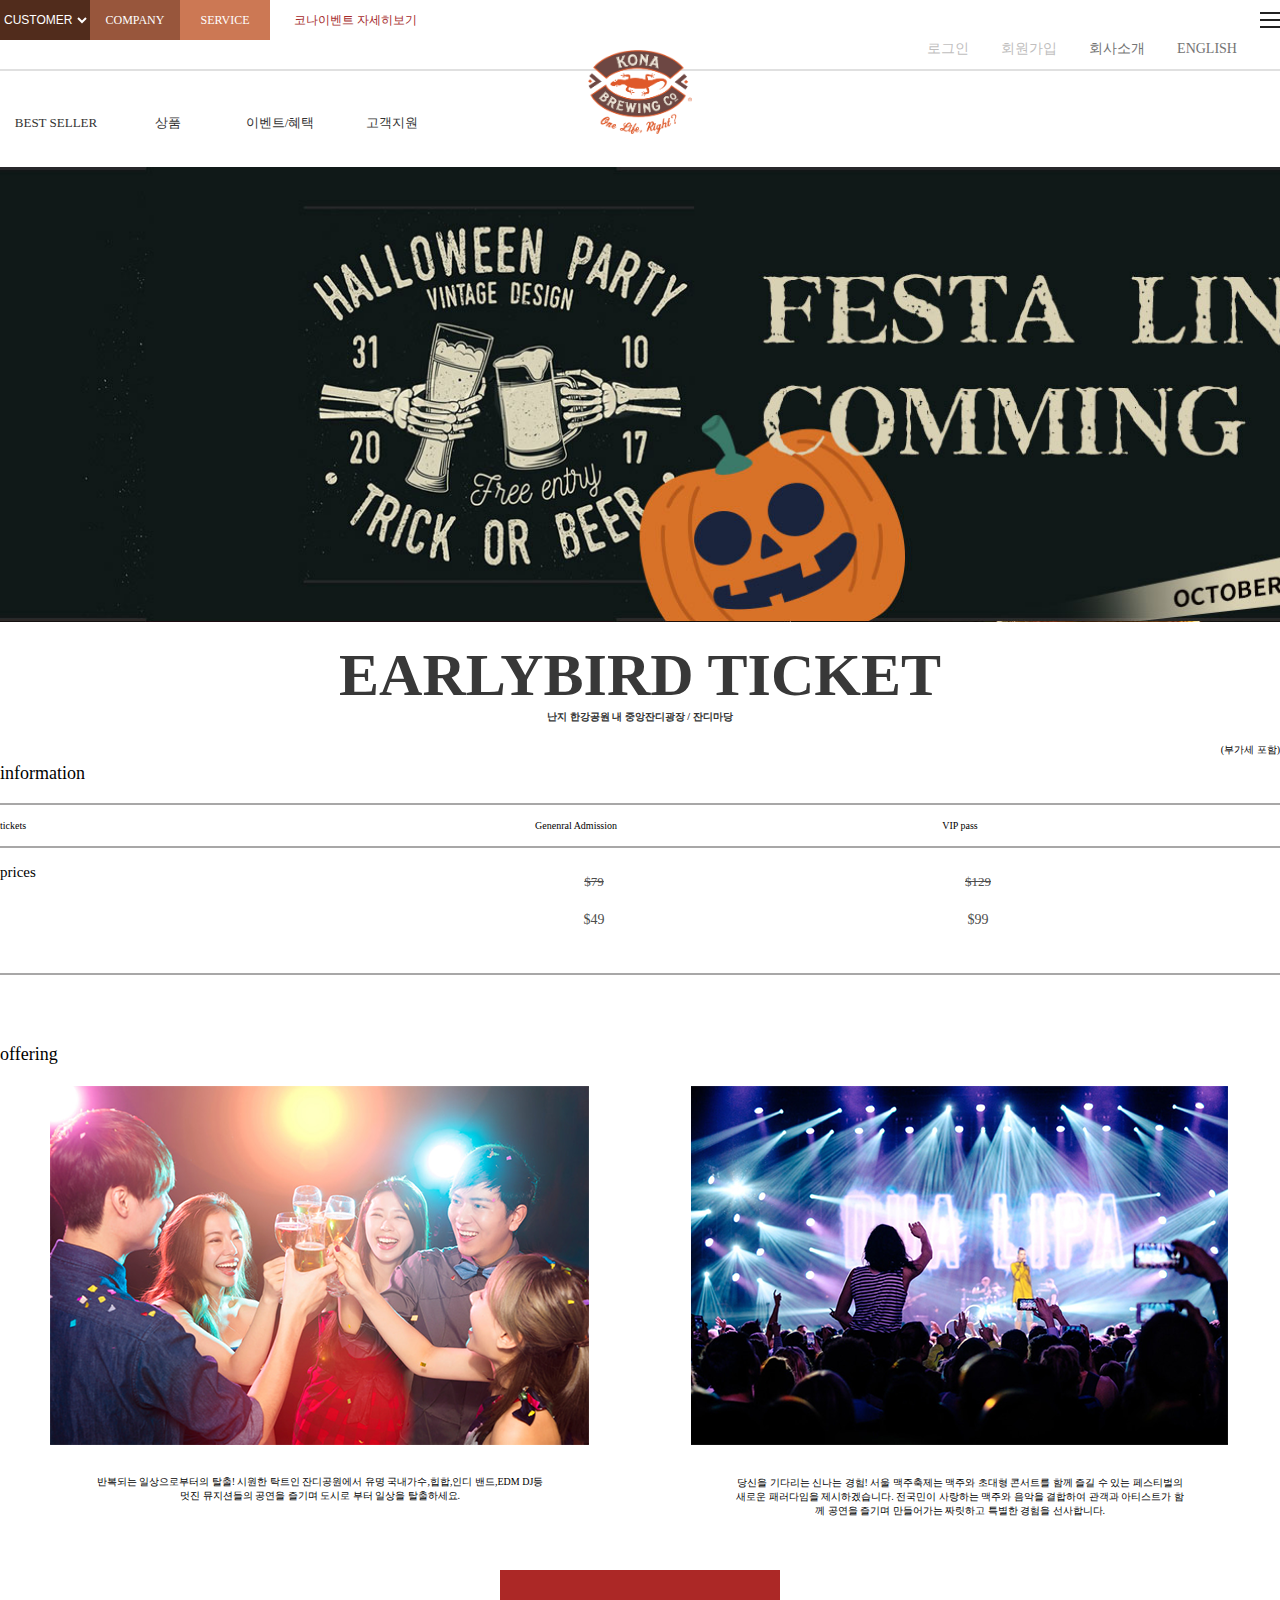
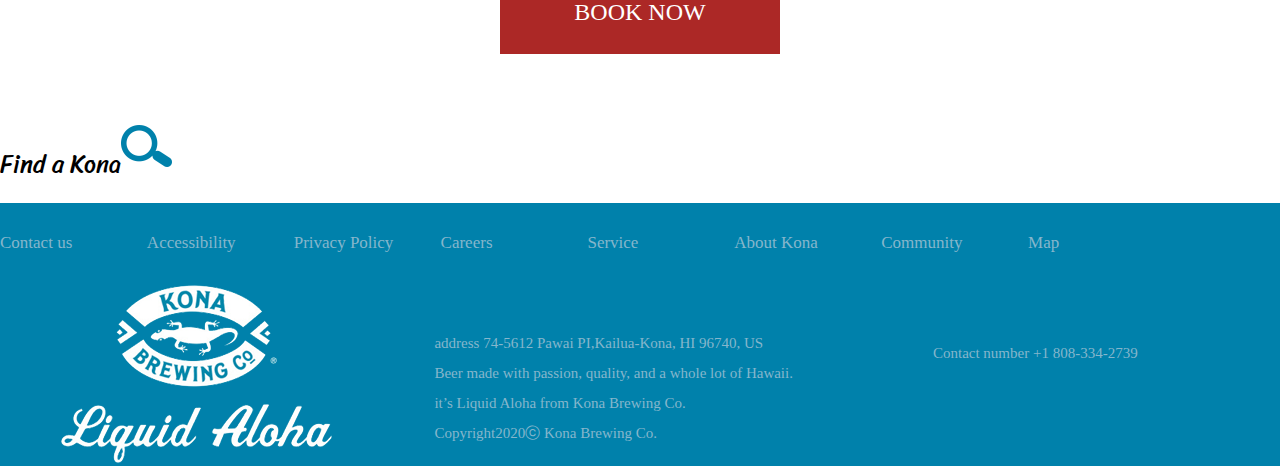
==== sub.html @ ff7c68e8 "1212" ====
<!DOCTYPE html>
<html lang="en">

<head>
    <meta charset="UTF-8">
    <meta name="viewport" content="width=device-width, initial-scale=1.0">
    <title>Halloween</title>
    <link href="css/style.css" rel="stylesheet" type="text/css">
    <link href="https://fonts.googleapis.com/css2?family=Sriracha&display=swap" rel="stylesheet">
</head>

<body>

    <div id="wrap">
        <header id="header">



            <div class="top_header">
                <div class="inner">
                    <div class="m_menu"><a href="#"><img src="img/ico_menu.png"></a></div>
                    <nav class="left_gnbWrap">
                        <a href="#" class="close">close</a>
                        <ul class="left_gnb">
                            <li>
                                <a href="#">menu1</a>
                                <ul>
                                    <li><a href="#">sub1</a></li>
                                    <li><a href="#">sub2</a></li>
                                    <li><a href="#">sub3</a></li>
                                    <li><a href="#">sub4</a></li>
                                </ul>
                            </li>
                            <li>
                                <a href="#">menu2</a>
                                <ul>
                                    <li><a href="#">sub1</a></li>
                                    <li><a href="#">sub2</a></li>
                                    <li><a href="#">sub3</a></li>
                                    <li><a href="#">sub4</a></li>
                                </ul>
                            </li>
                            <li>
                                <a href="#">menu3</a>
                                <ul>
                                    <li><a href="#">sub1</a></li>
                                    <li><a href="#">sub2</a></li>
                                    <li><a href="#">sub3</a></li>
                                    <li><a href="#">sub4</a></li>
                                </ul>
                            </li>
                            <li>
                                <a href="#">menu4</a>
                                <ul>
                                    <li><a href="#">sub1</a></li>
                                    <li><a href="#">sub2</a></li>
                                    <li><a href="#">sub3</a></li>
                                    <li><a href="#">sub4</a></li>
                                </ul>
                            </li>
                        </ul>
                    </nav>
                    <ul class="menu">
                        <li><select>
                                <option>CUSTOMER</option>
                                <option>General</option>
                                <option>VIP</option>
                            </select>

                        </li>
                        <li>COMPANY</li>
                        <li>SERVICE</li>
                    </ul>
                    <div><a href="#" class="modal">코나이벤트 자세히보기</a></div>
                    <div id="pop_up">
                        <div class="img">
                            <img src="img/beerpopup.jpg">
                            <div class="btn">
                                <button>닫기</button>
                            </div>
                        </div>

                    </div>
                    <ul class="login">
                        <li>로그인</li>
                        <li>회원가입</li>
                        <li>회사소개</li>
                        <li>ENGLISH</li>
                    </ul>
                </div>
            </div>
            <div></div>
            <div class="bottom_header">
                <div class="inner">
                    <nav id="nav2" class="navi">
                        <div class="inner">
                            <ul class="depth1">
                                <li><a href="#">BEST SELLER</a>

                                    <ul class="submenu">
                                        <li><a href="#">Awards</a></li>
                                        <li><a href="#">Origin story</a></li>

                                    </ul>

                                </li>
                                <li><a href="#">상품</a>
                                    <ul class="submenu">
                                       <li><a href="#">Our Beer</a></li>
                                        <li><a href="#">Lager</a></li>
                                        <li><a href="#">Ale</a></li>
                                        <li><a href="#">IPA</a></li>
                                        <li><a href="#">Stout</a></li>
                                        <li><a href="#">Factory</a></li>
                                    </ul>
                                </li>
                                <li><a href="#">이벤트/혜택</a>
                                    <ul class="submenu">


                                        <li><a href="sub.html">Halloween Ticket</a></li>
                                        <li><a href="#">제휴 혜택</a></li>
                                        <li><a href="#">진행중 이벤트</a></li>
                                        <li><a href="#">이벤트 당첨자</a></li>
                                    </ul>
                                </li>
                                <li><a href="#">고객지원</a>
                                    <ul class="submenu">
                                        <li><a href="#">FAQ</a></li>
                                        <li><a href="#">Q&A</a></li>

                                    </ul>
                                </li>
                            </ul>
                        </div>
                    </nav>
                    <div class="logo"><a href="index.html"><img src="img/LOGO.png"></a></div>
                </div>
            </div>

        </header>
        <div class="sub_main"></div>
        <div class="box1">
            <div class="inner">
                <div class="s_title">
                    <h2>EARLYBIRD TICKET</h2>
                    <h4>난지 한강공원 내 중앙잔디광장 / 잔디마당</h4>
                </div>
                <ul>
                    <li>information</li>
                    <li>(부가세 포함)</li>
                </ul>
                <ul>
                    <li>tickets</li>
                    <li>Genenral Admission</li>
                    <li>VIP pass</li>
                </ul>
                <ul class="price">
                    <li>prices</li>
                    <li>
                       <dl>
                           <dd>$79</dd>
                        <dd>$49</dd>
                       </dl>
                        
                    </li>
                    <li>
                       <dl>
                            <dd>$129</dd>
                        <dd>$99</dd>
                       </dl>
                    </li>
                </ul>

                <div class="sub_contents">
                    <p>offering</p>
                    <div class="s_con">
                        <div>
                            <div><img src="img/1.png"></div>
                            <p>반복되는 일상으로부터의 탈출!
                                시원한 탁트인 잔디공원에서 유명 국내가수,힙합,인디 밴드,EDM DJ등
                                멋진 뮤지션들의 공연을 즐기며 도시로 부터 일상을 탈출하세요.</p>
                        </div>
                        <div>
                            <div><img src="img/2.png"></div>
                            <p>당신을 기다리는 신나는 경험!
                                서울 맥주축제는 맥주와 초대형 콘서트를 함께 즐길 수 있는
                                페스티벌의 새로운 패러다임을 제시하겠습니다.

                                전국민이 사랑하는 맥주와 음악을 결합하여 관객과 아티스트가 함께
                                공연을 즐기며 만들어가는 짜릿하고 특별한 경험을 선사합니다.</p>
                        </div>
                    </div>
                    <div class="reserve">BOOK NOW</div>
                </div>

            </div>
        </div>
        <section class="find">
            <div class="inner">
                <div>Find a Kona</div>
                <div></div>
                <div class="search"><i><img src="img/search.png"></i></div>
            </div>
        </section>
        <footer id="footer">
            <div class="inner">
                <div class="f_top">
                    <ul>
                        <li>Contact us</li>
                        <li>Accessibility</li>
                        <li>Privacy Policy</li>
                        <li>Careers</li>
                        <li>Service</li>
                        <li>About Kona</li>
                        <li>Community</li>
                        <li>Map</li>
                    </ul>
                </div>
                <div class="f_bottom">
                    <div class="f_logo"><img src="img/f_logo.png"></div>
                    <div>
                        <ul>
                            <li>address 74-5612 Pawai PI,Kailua-Kona, HI 96740, US</li>
                            <li>Beer made with passion, quality, and a whole lot of Hawaii.</li>
                            <li>it’s Liquid Aloha from Kona Brewing Co.</li>
                            <li>Copyright2020ⓒ Kona Brewing Co.</li>
                        </ul>
                        <p>Contact number +1 808-334-2739</p>
                    </div>
                </div>
            </div>
        </footer>
    </div>
</body>

</html>
---- css/style.css ----
* {
    padding: 0;
    margin: 0
}

html {
    font-size: 10px
}

.a {
    text-decoration: none
}

body {
    overflow-x: hidden font-size: 1.3rem;
    font-family: "NotoSansCJKkr-Regular"

}

ul {
    list-style: none
}

.inner {
    width: 1280px;
    margin: 0 auto
}

video {
    width: 100%;
    position: absolute;
    top: -20%
}

/*header*/
.m_menu {
    float: right;
    line-height: 40px;
    padding-left: 1.8%
}

.m_menu img {
    vertical-align: middle
}

.menu {
    float: left;
    font-size: 1.2rem
}

.login {
    float: right
}

.top_header > .inner:after {
    display: block;
    content: "";
    clear: both
}

.menu > li {
    width: 90px;
    height: 40px;
    color: #fff;
    text-align: center;
    line-height: 40px;
    float: left
}

.menu > li:nth-child(1) {
    background-color: #512c1c
}

.menu > li:nth-child(1) > select {
    border: none;
    background-color: #512c1c;
    width: 90px;

    color: #fff;
    font-size: 1.2rem
}

.menu > li:nth-child(2) {
    background-color: #98563c
}

.menu > li:nth-child(3) {
    background-color: #cc7854
}

.menu:after {
    display: block;
    content: "";
    clear: both
}

/* 모바일 메뉴 버튼 */

.m_menu > a {
    width: 100%;
    height: 100%;
    display: block;
}

a.close {
    background-color: #00668e;
    width: 50px;
    height: 50px;
    position: absolute;
    right: 0;
    top: 0;
    color: #000;
    line-height: 50px;
    text-align: center;
}

.left_gnbWrap {
    height: 100%;
    width: 200px;
    position: fixed;
    right: -200px;
    top: 0;
    background-color: #5bb6d0;
    padding-top: 50px;
    z-index: 999;
    transition: all 0.3s;
}

.left_gnbWrap.on {
    right: 0;
}

.left_gnb > li {
    width: 100%;
    font-size: 1.2rem
}

.left_gnb > li > a {
    display: block;
    text-align: center;
    line-height: 50px;
    width: 100%;
    height: 50px;
    background-color: #addae7;
    color: black;
}

.left_gnb > li > a.on {
    background-color: #f2ce5a;
}

.left_gnb > li > ul {
    display: none;
}

.left_gnb > li > ul > li > a {
    display: block;
    text-align: center;
    line-height: 50px;
    width: 100%;
    height: 50px;
    background-color: #f3e5b8;
    color: black;
}









/* 네비1,2,3 공통 */


.navi .inner {
    position: relative;
    width: 100%
}

.navi .depth1 {
    position: absolute;
    width: 35%;
    left: 0;
    top: 35px
}

.navi .depth1 > li {
    float: left;
    width: 25%;
    background-color: #fff;
}

.navi .depth1 > li > a {
    display: block;
    text-align: center;
    padding: 10px 0;
    line-height: 1em;
    font-size: 1.3rem;
    text-decoration: none;
    color: #333;
}

.navi .depth1 > li > ul {
    font-size: 1.2rem;
    line-height: 1.4em;
    box-sizing: border-box;
}

.navi .depth1 > li > ul:before {
    content: '';
    display: block;
    height: 30px;
}

.navi .depth1 .depth2 ul {
    padding-top: 1em;
    font-size: 0.8rem
}


/* 네비2 */
#nav2 .depth1 {
    z-index: 98;
    height: calc(1.1rem + 19px);
    overflow: hidden;
    transition: height 1s;
    border-bottom: 1px solid transparent;
}

#nav2 .depth1:hover {
    height: calc(1.1rem + 20px + 400px);
}

#nav2 .depth1 ul {
    border-right: 1px solid #ccc;
    height: 200px;
    opacity: 0;
    transition: opacity 1s;
    padding: 0 10px;
    color: #fff;
    text-decoration: none
}

#nav2 .depth1 li:first-child ul {
    border-left: 1px solid #ccc;
}

#nav2 .depth1:hover ul {
    opacity: 1;
}








.login {
    font-size: 1.4rem;
    color: #c0bebe;
    line-height: 40px
}

.login > li {
    float: left;
    padding-left: 32px
}

.login > li:first-child {
    padding-left: 0
}

.login > li:nth-child(3),
.login > li:nth-child(4) {
    color: #747474
}

.login > li:after {
    display: block;
    content: "";
    clear: both
}

#header > div:nth-child(2) {
    border: 1px solid #e0e0e0
}

.bottom_header > .inner {
    height: 96px;
    line-height: 96px
}

.logo {
    width: 104px;
    height: 82px;
    position: absolute;
    top: 50px;
    left: 15%;
    right: 15%;
    margin: 0 auto
}

.logo img {
    width: 100%
}

.bottom_header > .inner > ul {
    font-size: 1.5rem;
    color: #999;
    width: 30%;
    position: relative;
    z-index: 999
}

.bottom_header > .inner > ul:after {
    display: block;
    content: "";
    clear: both
}

.bottom_header > .inner > ul > li {
    float: left;
    width: 25%;
    text-align: center
}


/*popup*/
#pop_up {
    width: 100%;
    height: 100%;
    position: fixed;
    left: 0;
    top: 0;
    background: rgba(0, 0, 0, 0.6);
    z-index: 99;
    display: none;
}

/*뒷 배경*/
#pop_up .img {
    position: fixed;
    left: 50%;
    top: 50%;
    transform: translate(-50%, -50%);
    background: white;
    text-align: center;
}

#pop_up .img img {
    display: block;
    padding: 20px;
}

button {
    cursor: pointer;
}

#pop_up .btn {
    margin: 20px 0;
    text-align: center;
}

#pop_up .btn button {
    padding: 6px 12px;
    border: none;
    border-radius: 6px;
    background: #009688;
    color: white;
}

.modal {
    display: block;
    padding: 12px 0 0 23%;
        text-decoration: none;
    color: brown;font-size: 1.2rem
}

.mainimg {
    width: 100%;
    height: 640px;
    left: 0;
    right: 0;
    margin: 0 auto;

    position: relative;
}

/*main*/
#slide .container {
    position: relative;
    width: 2000px;
    height: 640px;
    overflow: hidden;
    left: 0px;
    right: 0;
    margin: 0 auto;
}

#slide .container > div {
    width: 100%;
    height: 640px;
    float: left;
}

#slide img {
    width: 100%;
}

#slide .slide_photo1 {
    background-image: url(../img/layout_beer-Recovered_02.jpg);
    background-size: 100%;

}

#slide .slide_photo2 {}

#slide .slide_photo3 {
    background-image: url(../img/main1.jpg);
    background-size: 100%;

}


.flickerplate {
    position: relative;
    width: 100%;
    height: 0px;
    padding-top: calc(640/1920*100%);
    background-color: #e6e6e6;
    overflow: hidden
}

.flickerplate ul.flicks {
    width: 10000%;
    height: 100%;
    padding: 0px;
    margin: 0px;
    list-style: none
}

.flickerplate ul.flicks > li {
    float: left;
    width: 1%;
    height: 100%;
    background-position: center;
    background-size: cover;
    display: table
}


.flickerplate ul.flicks > li:nth-child(1) {
    background-image: url(../img/layout_beer-Recovered_02.jpg);
    background-size: cover
}


.flickerplate ul.flicks > li:nth-child(2) {}


.flickerplate ul.flicks > li:nth-child(3) {
    background-image: url(../img/main1.jpg);
    background-size: cover
}










.flickerplate ul.flicks > li .flick-inner {
    height: 100%;
    padding: 10px;
    color: #fff;
    display: table-cell;
    vertical-align: middle
}

.flickerplate ul.flicks > li .flick-inner .flick-content {
    max-width: 68.75em;
    margin-left: auto;
    margin-right: auto
}

.flickerplate ul.flicks > li:nth-child(2) .flick-inner .flick-content {
    max-width: 100%;
    position: relative;
    padding-top: calc(640/1920*100%);
}

video {
    width: 100%;
    position: absolute;
    top: -20%
}

.flickerplate ul.flicks > li .flick-title {
    padding: 0px 0px;
    font-size: 2.778em;
    line-height: 1.995em;
    text-align: center
}

@media only screen and (max-width: 43.813em) {
    .flickerplate ul.flicks > li .flick-title {
        font-size: 1.667em
    }
}

.flickerplate ul.flicks > li .flick-sub-text {
    padding: 5px;
    font-weight: 300;
    line-height: 2.5em;
    color: rgba(255, 255, 255, 0.8);
    text-align: center
}

.flickerplate ul.flicks > li .flick-title span.flick-block-text,
.flickerplate ul.flicks > li .flick-sub-text span.flick-block-text {
    padding: 12px 18px;
    background-color: rgba(0, 0, 0, 0.6)
}

.flickerplate .arrow-navigation {
    position: absolute;
    height: 80%;
    width: 10%;
    top: 10%;
    z-index: 100;
    overflow: hidden
}

.flickerplate .arrow-navigation .arrow {
    display: block;
    height: 100%;
    width: 90%;
    -webkit-transition: all 0.2s ease-out;
    -moz-transition: all 0.2s ease-out;
    -o-transition: all 0.2s ease-out;
    -ms-transition: all 0.2s ease-out;
    transition: all 0.2s ease-out
}

.flickerplate .arrow-navigation:hover,
.flickerplate .arrow-navigation .arrow:hover {
    cursor: pointer
}

.flickerplate .arrow-navigation.left {
    left: 0%
}

.flickerplate .arrow-navigation.left .arrow {
    opacity: 0;
    margin: 0px 0px 0px 50%;
    background-image: url("../img/flickerplate/arrow-left-light.png");
    background-repeat: no-repeat;
    background-position: left
}

.flickerplate .arrow-navigation.right {
    right: 0%
}

.flickerplate .arrow-navigation.right .arrow {
    opacity: 0;
    margin: 0px 0px 0px -50%;
    background-image: url("../img/flickerplate/arrow-right-light.png");
    background-repeat: no-repeat;
    background-position: right
}

.flickerplate .arrow-navigation.left.hover .arrow {
    opacity: 1;
    margin: 0px 0px 0px 20%
}

.flickerplate .arrow-navigation.right.hover .arrow {
    opacity: 1;
    margin: 0px 0px 0px -20%
}

.flickerplate .dot-navigation {
    position: absolute;
    bottom: 15px;
    width: 100%;
    text-align: center;
    z-index: 100
}

.flickerplate .dot-navigation ul {
    text-align: center;
    list-style: none;
    padding: 0px 15px
}

.flickerplate .dot-navigation ul li {
    display: inline-block;
    float: none
}

.flickerplate .dot-navigation .dot {
    width: 14px;
    height: 14px;
    margin: 0px 6px;
    background-color: rgba(255, 255, 255, 0.3);
    border-radius: 50%;
    -o-border-radius: 50%;
    -ms-border-radius: 50%;
    -moz-border-radius: 50%;
    -webkit-border-radius: 50%;
    -webkit-transition: background-color 0.2s ease-out;
    -moz-transition: background-color 0.2s ease-out;
    -o-transition: background-color 0.2s ease-out;
    -ms-transition: background-color 0.2s ease-out;
    transition: background-color 0.2s ease-out
}

.flickerplate .dot-navigation .dot:hover {
    cursor: pointer;
    background-color: rgba(255, 255, 255, 0.6)
}

.flickerplate .dot-navigation .dot.active {
    background-color: #fff
}

.flickerplate .dot-navigation.left,
.flickerplate .dot-navigation.left ul {
    text-align: left
}

.flickerplate .dot-navigation.right,
.flickerplate .dot-navigation.right ul {
    text-align: right
}

.flickerplate.flicker-theme-dark .arrow-navigation.left .arrow {
    background-image: url("../img/flickerplate/arrow-left-dark.png")
}

.flickerplate.flicker-theme-dark .arrow-navigation.right .arrow {
    background-image: url("../img/flickerplate/arrow-right-dark.png")
}

.flickerplate.flicker-theme-dark .dot-navigation .dot {
    background-color: rgba(0, 0, 0, 0.12)
}

.flickerplate.flicker-theme-dark .dot-navigation .dot:hover {
    background-color: rgba(0, 0, 0, 0.6)
}

.flickerplate.flicker-theme-dark .dot-navigation .dot.active {
    background-color: #000
}

.flickerplate.flicker-theme-dark ul.flicks li .flick-inner {
    color: rgba(0, 0, 0, 0.9)
}

.flickerplate.flicker-theme-dark ul.flicks li .flick-inner .flick-content .flick-sub-text {
    color: rgba(0, 0, 0, 0.9)
}

.flickerplate.flicker-theme-dark ul.flicks li .flick-inner .flick-content .flick-title span.flick-block-text,
.flickerplate.flicker-theme-dark ul.flicks li .flick-inner .flick-content .flick-sub-text span.flick-block-text {
    background-color: rgba(255, 255, 255, 0.5)
}

.flickerplate ul.flicks li.flick-theme-dark .flick-inner {
    color: rgba(0, 0, 0, 0.9)
}

.flickerplate ul.flicks li.flick-theme-dark .flick-inner .flick-content .flick-sub-text {
    color: rgba(0, 0, 0, 0.9)
}

.flickerplate ul.flicks li.flick-theme-dark .flick-inner .flick-content .flick-title span.flick-block-text,
.flickerplate ul.flicks li.flick-theme-dark .flick-inner .flick-content .flick-sub-text span.flick-block-text {
    background-color: rgba(255, 255, 255, 0.5)
}

.flickerplate.animate-transform-slide ul.flicks {
    -webkit-perspective: 1000;
    -webkit-backface-visibility: hidden;
    transform: translate3d(0%, 0px, 0px);
    -webkit-transform: translate3d(0%, 0px, 0px);
    -webkit-transition: -webkit-transform 0.6s;
    -o-transition: -o-transform 0.6s;
    -moz-transition: -moz-transform 0.6s;
    transition: transform 0.6s
}

.flickerplate.animate-transition-slide ul.flicks {
    position: absolute;
    top: 0;
    left: 0%;
    -webkit-transition: left 0.4s ease-out;
    -moz-transition: left 0.4s ease-out;
    -o-transition: left 0.4s ease-out;
    -ms-transition: left 0.4s ease-out;
    transition: left 0.4s ease-out
}

.flickerplate.animate-jquery-slide ul.flicks {
    position: relative;
    left: 0%
}

.flickerplate.animate-scroller-slide {
    padding-bottom: 0px;
    overflow: auto
}

.flickerplate.animate-scroller-slide ul.flicks {
    position: auto
}




/*best*/










.best > .inner {
    padding-top: 102px
}

h2 {
    color: #383838;
    font-size: 6rem;
    text-align: center
}

.best > .inner > p {
    padding: 22px 0 50px 0
}

.maintxt {
    font-size: 2.4rem;
    text-align: center
}

.beer_set > div {
    float: left;
    width: 33.33%;
    text-align: center;
    height: 411px;
    position: relative;
    overflow: hidden
}

.beer_set:after {
    display: block;
    content: "";
    clear: both
}

.delivery {
    background-image: url(../img/deliver_bk.jpg);
    width: 100%;
    height: 135px;
    background-size: cover;
    background-repeat: no-repeat;
    margin-top: 150px;
    background-position: center center
}

.delivery:after {
    display: block;
    content: "";
    clear: both
}



.d_left {
    float: left;
    color: #742300;
    padding-left: 30px;
    padding-top: 30px;

}

.d_right:hover {
    transform: scale(1.2);
    transition: all 0.5s;
    overflow: hidden
}

.d_right {
    float: right;
    padding-right: 30px;
    padding-top: 20px;
    transform: scale(1);
    transition: all 0.5s;
    overflow: hidden
}


.d_left > h4 {
    font-size: 1.5rem
}

.d_left > p {
    font-size: 1.3rem
}

.c_txt {
    font-size: 1.5rem;
    color: #fff;
    font-weight: bold
}

.best > .inner > h2 {
    height: 80px;
    width: 100%;
    position: relative
}

.best > .inner > h2 > span:nth-child(1) {
    position: absolute;
    height: 1px;
    background-color: #742300;
    width: 43%;
    top: 45px;
    left: 0
}

.best > .inner > h2 > span:nth-child(3) {
    position: absolute;
    height: 1px;
    background-color: #742300;
    width: 43%;
    top: 45px;
    right: 0
}

.best > .inner > h2 > span:nth-child(2) {
    position: absolute;
    top: 0;
    left: 0;
    right: 0;
    margin: 0 auto
}

.beer_set > div > div {
    display: none
}


.slick-initialized .slick-slide .h_slide {
    display: block;
    width: 418px;
    height: 520px;
    background: rgba(0, 0, 0, 0.4);
    text-align: center;
    color: #fff;
    padding-top: 28%;
    transform: translate(0, 550px);
    position: absolute;
    top: 0px;
    transition: all 0.6s
}

.slick-initialized .slick-slide:hover .h_slide {
    transform: translate(0, 0px);
    transition: all 0.6s
}



.slick-slide .imgimg {
    position: absolute;
    margin: 0 auto;
    left: 0;
    right: 0
}






/*halloween*/
.h_left {
    position: absolute;
    width: 50%;
    top: 15%;
    left: 8%
}

.h_right {
    position: absolute;
    width: 50%;
    top: 32%;
    right: -15%;
    font-size: 4.5rem;
    color: #fff;
    font-weight: bold;
    line-height: 75px
}

.Halloween {
    background-image: url(../img/banner_bk.jpg);
    height: 340px;
    width: 100%;
    background-size: cover;
    background-repeat: no-repeat;
    background-position: center center;
    margin-top: 160px
}

.Halloween > .inner {
    width: 1280px;
    height: 340px;
    position: relative;
}

/*s_beer*/


.S_beer {
    background-color: #ececec;
    width: 100%;
    height: 850px
}

.S_beer > .inner {
    padding: 65px 0 160px
}

.insta > li {
    float: left;
    width: 33.33%;
    text-align: center;


}

.insta > li:nth-child(1) {}

.insta > li > img {
    box-shadow: 5px 15px 30px #333
}


.insta > li:nth-child(1):hover img {
    transform: scale(1.15);
    transition: all 0.4s
}

.insta > li:nth-child(2):hover img {
    transform: scale(1.15);
    transition: all 0.4s
}

.insta > li:nth-child(3):hover img {
    transform: scale(1.15);
    transition: all 0.4s
}

.insta > li:nth-child(1) img {
    transition: all 0.4s
}

.insta > li:nth-child(2) img {
    transition: all 0.4s
}

.insta > li:nth-child(3) img {
    transition: all 0.4s
}


.insta:after {
    display: block;
    content: "";
    clear: both
}



/*enjoy*/
.enjoy > .inner {
    padding: 80px 0 130px
}

.enjoy > .inner > p {
    padding: 22px 0 55px
}

.i_set > li {
    float: left;
    width: 25%;
    text-align: center
}

.i_set:after {
    display: block;
    content: "";
    clear: both
}

.i_set > li > i {
    width: 60px;
    height: 60px;
    display: inline-block
}

.i_set > li > p {
    font-size: 1.5rem;
    padding-top: 5%
}

.i_set > li:nth-child(2) > i > img {
    width: 90%;
    transition: all 0.6s
}

.i_set > li:nth-child(2) > i:hover > img {
    transform: rotate(110deg);
    transition: all 0.6s
}


.i_set > li:nth-child(3) > i > img {
    width: 70%;
    transition: all 0.4s
}

.i_set > li:nth-child(3) > i:hover > img {
    ;
    transition: all 0.4s;
    transform: rotateX(180deg)
}

.i_set > li:nth-child(4) > i > img {
    width: 112%;
    transition: all 0.4s;
    transform: scale(1)
}

.i_set > li:nth-child(4) > i:hover > img {
    transform: scale(1.3);
    transition: all 0.4s
}

.i_set > li:nth-child(1) > i > img {
    width: 110%;
    transition: all 0.4s
}

.i_set > li:nth-child(1) > i:hover img {
    transform: rotateY(180deg);
    transition: all 0.4s
}


/*beach_finder*/
.beach {
    background-image: url(../img/layout_beer-Recovered_49.jpg);
    height: 278px;
    width: 100%
}

.find > .inner {
    height: 78px;
    width: 1280px
}

.find > .inner > div {
    float: left
}

.find > .inner:after {
    display: block;
    content: "";
    clear: both
}

.find_set {
    margin: 15px 45px
}

.find > .inner > .find_set > div:nth-child(1) {
    width: 993px;
    height: 52px;
    background-color: #bfdfea;
    border-radius: 40px;
    float: left
}

.find > .inner > .find_set > .search {
    float: right;
}



.find > .inner > div:first-child {
    font-size: 2.4rem;
    line-height: 78px;
    font-family: "Sriracha"
}


/*footer*/

#footer {
    width: 100%;

    background-color: #0081ab;
}

.f_top > ul > li {
    float: left;
    width: 10.75%;
    padding-right: 2%
}

.f_top > ul {
    color: #85b6cc;
    font-size: 1.7rem;
    width: 90%;
    padding: 30px 0
}

.f_top > ul:after {
    display: block;
    content: "";
    clear: both
}

.f_logo {
    float: left;
    margin-left: 4.8%
}

.f_top > ul > li:last-child {
    padding-right: 0
}

.f_bottom > div:last-child > ul {
    float: left;
    font-size: 1.5rem;
    color: #85b6cc;
    line-height: 30px;
    padding: 45px 140px 0 100px
}

.f_bottom > div:last-child > p {
    float: left;
    font-size: 1.5rem;
    color: #85b6cc;
    padding-top: 62px
}

.f_bottom > div:last-child:after {
    display: block;
    content: "";
    clear: both
}





/*반응형*/
.bottom_header > .inner > ul > li a {
    text-decoration: none;
    transition: all 0.4s;
    color: #606868
}

.bottom_header > .inner > ul > li:hover a {
    color: brown;
    font-weight: bold
}

.submenu {
    width: 25%;
    position: absolute;
    top: 14%;

    background-color: rgba(0, 0, 0, 0.5);
    opacity: 0;
    transition: all 0.5s
}

.submenu li {
    padding: 7% 0;
    line-height: normal
}

.submenu > ul > li:hover {
    background-color: firebrick;
    transition: all 0.4s
}

.bottom_header > .inner > ul > li:hover .submenu {
    opacity: 1;
    transition: all 0.4s;
}

.submenu > ul > li {
    float: left;
    padding: 6px;
    transition: all 0.4s
}

#nav2 .depth1 ul li a {
    text-decoration: none;
    color: #fff
}

#nav2 .depth1 ul li:hover a {
    color: #98563c
}


/*맥주반응*/
.beerimg > div {
    width: 418px;
    height: 520px;
    background: rgba(0, 0, 0, 0.4);
    text-align: center;
    color: #fff;
    padding-top: 12%;
    transform: translate(0, 420px);
    position: absolute;
    top: 0px;
    transition: all 0.6s
}

.beerimg:hover div {
    transform: translate(0, 0);
    transition: all 0.6s
}


.beerimg1 > div {
    width: 418px;
    height: 400px;
    background: rgba(0, 0, 0, 0.4);
    text-align: center;
    color: #fff;
    padding-top: 12%;
    transform: translate(0, -520px);
    position: absolute;
    top: 0;
    transition: all 0.6s
}

.beerimg2 > div {
    width: 418px;
    height: 500px;
    background: rgba(0, 0, 0, 0.4);
    text-align: center;
    color: #fff;
    padding-top: 12%;
    transform: translate(450px, 0);
    position: absolute;
    top: 0;
    transition: all 0.6s
}

.beerimg1:hover div {
    transform: translate(0, 0);
    transition: all 0.6s
}

.beerimg2:hover div {
    transform: translate(0, 0);
    transition: all 0.6s
}

.beer_set > div > div {
    display: block
}

.beer_set > .beerimg > div > h2 {
    color: #b2141d
}

.beer_set > .beerimg1 > div > h2 {
    color: #00aad7
}

.beer_set > .beerimg2 > div > h2 {
    color: #e79b13
}



/*sub*/
.sub_main {
    background-image: url(../img/sub_main.jpg);
    width: 100%;
    height: 455px;
    background-size: cover;
    background-repeat: no-repeat
}

.s_title {
    text-align: center;
    color: #343535;
    padding: 1.5% 0
}

.box1 > .inner > ul:first-child > li:nth-child(1) {
    float: left
}

.box1 > .inner > ul:first-child > li:nth-child(2) {
    float: right
}

.box1 > .inner > ul:first-child:after {
    display: block;
    clear: both;
    border: 1px solid #a8a7a7
}

.box1 > .inner > ul:nth-child(2):after {
    border: 1px solid #a8a7a7;
    display: block;
    content: "";
    clear: both;
}

.box1 > .inner > ul:nth-child(2) > li:nth-child(1) {
    float: left;
    font-size: 1.8rem;
    padding: 1.5% 0
}

.box1 > .inner > ul:nth-child(2) > li:nth-child(2) {
    float: right
}


.box1 > .inner > ul:nth-child(3) > li {
    float: left;
    width: 30%;
    padding: 1.2% 0;
    text-align: center
}

.box1 > .inner > ul:nth-child(3) > li:first-child {
    text-align: left
}

.box1 > .inner > ul:nth-child(3):after {
    display: block;
    content: "";
    clear: both;
    border: 1px solid #a8a7a7
}

.price > li {
    float: left;
    width: 30%;
    text-align: center;
    padding: 1.2% 0;
    font-size: 2rem
}

.price > li > dl > dd:nth-child(1) {
    font-size: 1.3rem;
    text-decoration-line: line-through
}

.price > li:first-child {
    text-align: left;
    font-size: 1.5rem
}

.price:after {
    display: block;
    content: "";
    clear: both;
    border: 1px solid #a8a7a7
}

.sub_contents {
    padding-top: 50px;
    width: 100%;
    height: 700px
}


.s_con > div {
    float: left;
    width: 50%;
    text-align: center
}

.s_con:after {
    display: block;
    content: "";
    clear: both
}

.reserve {
    background-color: #ac2826;
    width: 280px;
    height: 84px;
    text-align: center;
    color: #fff;
    font-size: 2.4rem;
    line-height: 84px;
    margin: 1.8% auto;
}

.s_con > div > p {
    width: 70%;
    margin: 4.5% auto
}

.sub_contents > p {
    font-size: 1.8rem;
    padding: 1.5% 0
}



/*sub2*/


#sub_2{background-image: url(../img/sub2_bg.jpg);background-size: cover;width: 100%;height: 1800px}



.ourbeer{width: 200px;height: 50px;text-align: center;margin: 0 auto;padding-top: 8%}
.ourbeer>img{width: 100%}


.beer_intro{float: left;
    text-align: right;
    width: 30%}
.beer_detail{float: right;width: 65%}

.beer_title{padding-top: 8%}

#sub_2 .inner:after{display: block;content: "";clear: both}

/*아코디언*/


dl{
	width:420px;
	margin:0 auto 20px;
}
dt{
	font-size:16px;
	color:#fff;
	background:#31374c;
	padding:8px 12px;
	border-radius:3px;
	margin:0 0 2px;
}
dd{
	font-size:14px;
	color:#4d4d4d;
	background:#fff;
	padding:10px 20px;
	margin:0 0 2px;
}



@media (max-width: 1200px) {

    .center > .in_img {
        width: 100%
    }

    .inner {
        width: 98%
    }

    .menu {
        display: none
    }

    .slick-slide img {
        position: absolute;
        left: 0;
        right: 0;
        margin: 0 auto
    }

    #header > div:nth-child(2) {
        display: none
    }

    .bottom_header > .inner > ul > li a {
        display: none
    }

    .logo {
        width: 9%;
        top: 5%
    }

    .flickerplate {
        padding-top: calc(960/960*100%);
        position: relative;
        top: 0
    }

    .flickerplate ul.flicks > li:nth-child(1) {
        background-image: url(../img/m_main.jpg);
        background-size: cover
    }


    .flickerplate ul.flicks > li:nth-child(2) {
        background-image: url(../img/main1_m.jpg);
        background-size: cover
    }


    .flickerplate ul.flicks > li:nth-child(3) {
        background-image: url(../img/main3_m.jpg);
        background-size: cover
    }

    .bottom_header > .inner > ul {
        font-size: 1.2rem
    }



    .beer_set > div:nth-child(2) {
        display: none
    }

    .beer_set > div:nth-child(3) {
        display: none
    }

    .beer_set > div:nth-child(1) {
        position: absolute;
        top: 0;
        right: 0;
        left: 0;
        margin: 0 auto
    }

    .slick-dots {
        bottom: 30px
    }


    .slick-initialized .slick-slide .h_slide {
        width: 100%;
        margin: 0 auto;
        height: 68%
    }

    .slick-initialized .slick-slide .h_slide h2 {
        font-size: 4rem;
        padding-bottom: 10%
    }

    .slick-initialized .slick-slide .h_slide p {
        font-size: 1.3rem;
        text-align: center;
        margin: 0 16%
    }







    .best > .inner {
        width: 85%
    }

    .best > .inner > h2 > span:nth-child(1),
    .best > .inner > h2 > span:nth-child(3) {
        width: 40%
    }


    .maintxt {
        font-size: 1.7rem
    }















    /*반응형맥주 글씨*/
    .best > .inner > p {
        font-size: 1.8rem
    }

    .beer_set > .beerimg > div > h2 {
        font-size: 4rem;
        padding: 10% 2%
    }

    .beerimg > div {
        width: 100%
    }








    .beer_set {
        height: 0;
        padding-top: calc(136.333/407*100%);
        position: relative
    }

    .delivery {
        display: none
    }

    .Halloween {
        width: 100%;
        height: 500px
    }

    .Halloween > .inner {
        width: 98%;
        height: auto;
        padding-top: 5%;
        text-align: center
    }

    .h_left {

        position: revert;
        width: 100%
    }

    .h_right {

        font-size: 4rem;

        position: revert;
        width: 100%
    }

    .insta {
        height: 0;
        padding-top: calc(93.5/402*100%);
        position: relative
    }

    .insta > li:nth-child(1) {
        position: absolute;
        left: 0;
        right: 0;
        margin: 0 auto;
        top: 0
    }

    .insta > li:nth-child(2),
    .insta > li:nth-child(3) {
        display: none
    }

    .S_beer > .inner > p {
        width: 60%;
        margin: 0 auto
    }

    .i_set > li {
        width: 50%
    }

    .i_set > li:nth-child(3),
    .i_set > li:nth-child(4) {
        display: none
    }

    .find > .inner {
        width: 98%
    }

    .find > .inner > .find_set {
        width: 75%;
        margin: 1.2% 0
    }

    .find > .inner > .find_set > div:nth-child(1) {
        width: 78%;
        margin-top: 0.5%
    }



    .find > .inner > .find_set > .search {
        width: 16%;
        padding: 0.6% 0
    }

    .find > .inner > div:first-child {
        width: 20%;
        font-size: 1.8rem
    }

    .f_top > ul {
        width: 100%
    }

    .f_top > ul > li {
        width: 20%;
        padding: 1.2%;
        text-align: center
    }

    f_bottom {
        width: 98%
    }

    .f_logo {
        width: 25%
    }

    .f_logo img {
        width: 100%
    }

    .f_bottom > div:last-child {
        float: right
    }

    .f_bottom > div:last-child > ul {
        float: none;
        padding: 0
    }

    .f_bottom > div:last-child > p {
        padding-top: 2%
    }

    .f_bottom:after {
        display: block;
        content: "";
        clear: both
    }
}

@media (max-width: 780px) {
    .menu {
        display: none
    }

    .login {
        display: none
    }

    #header > div:nth-child(2) {
        display: none
    }

    .bottom_header > .inner > ul > li a {
        display: none
    }

    .logo {
        width: 15%;
        top: 5%
    }

    .best > .inner > p {
        font-size: 1.2rem
    }

    h2 {
        font-size: 4rem;
        padding-bottom: 2%
    }

    .maintxt {
        font-size: 1.2rem
    }

    .slick-dotted.slick-slider {
        width: 80%
    }

    .i_set > li > p {
        font-size: 1rem
    }




    .f_bottom > div:last-child > ul,
    .f_top > ul > li {
        font-size: .9rem
    }


    .f_bottom > div:last-child > p {
        font-size: 1.2rem
    }


    .beach {
        height: 0;
        padding-top: calc(280/1920*100%);
        width: 100%;
        padding-bottom: calc(280/1920*100%)
    }

    .best > .inner > h2 > span:nth-child(2) {
        top: 17%
    }

    .slick-initialized .slick-slide .h_slide {
        width: 100%;
        margin: 0 auto;
        height: 73%
    }

    .slick-initialized .slick-slide .h_slide h2 {
        font-size: 2.6rem;
        padding-bottom: 10%;
        margin: 0 5%
    }

    .slick-initialized .slick-slide .h_slide p {
        font-size: 1.1rem;
        text-align: center;
        margin: 0 10%
    }

    .h_left img {
        width: 100%
    }

    .h_right {
        font-size: 2.6rem;
        padding-top: 2%;
        width: 100%
    }






}
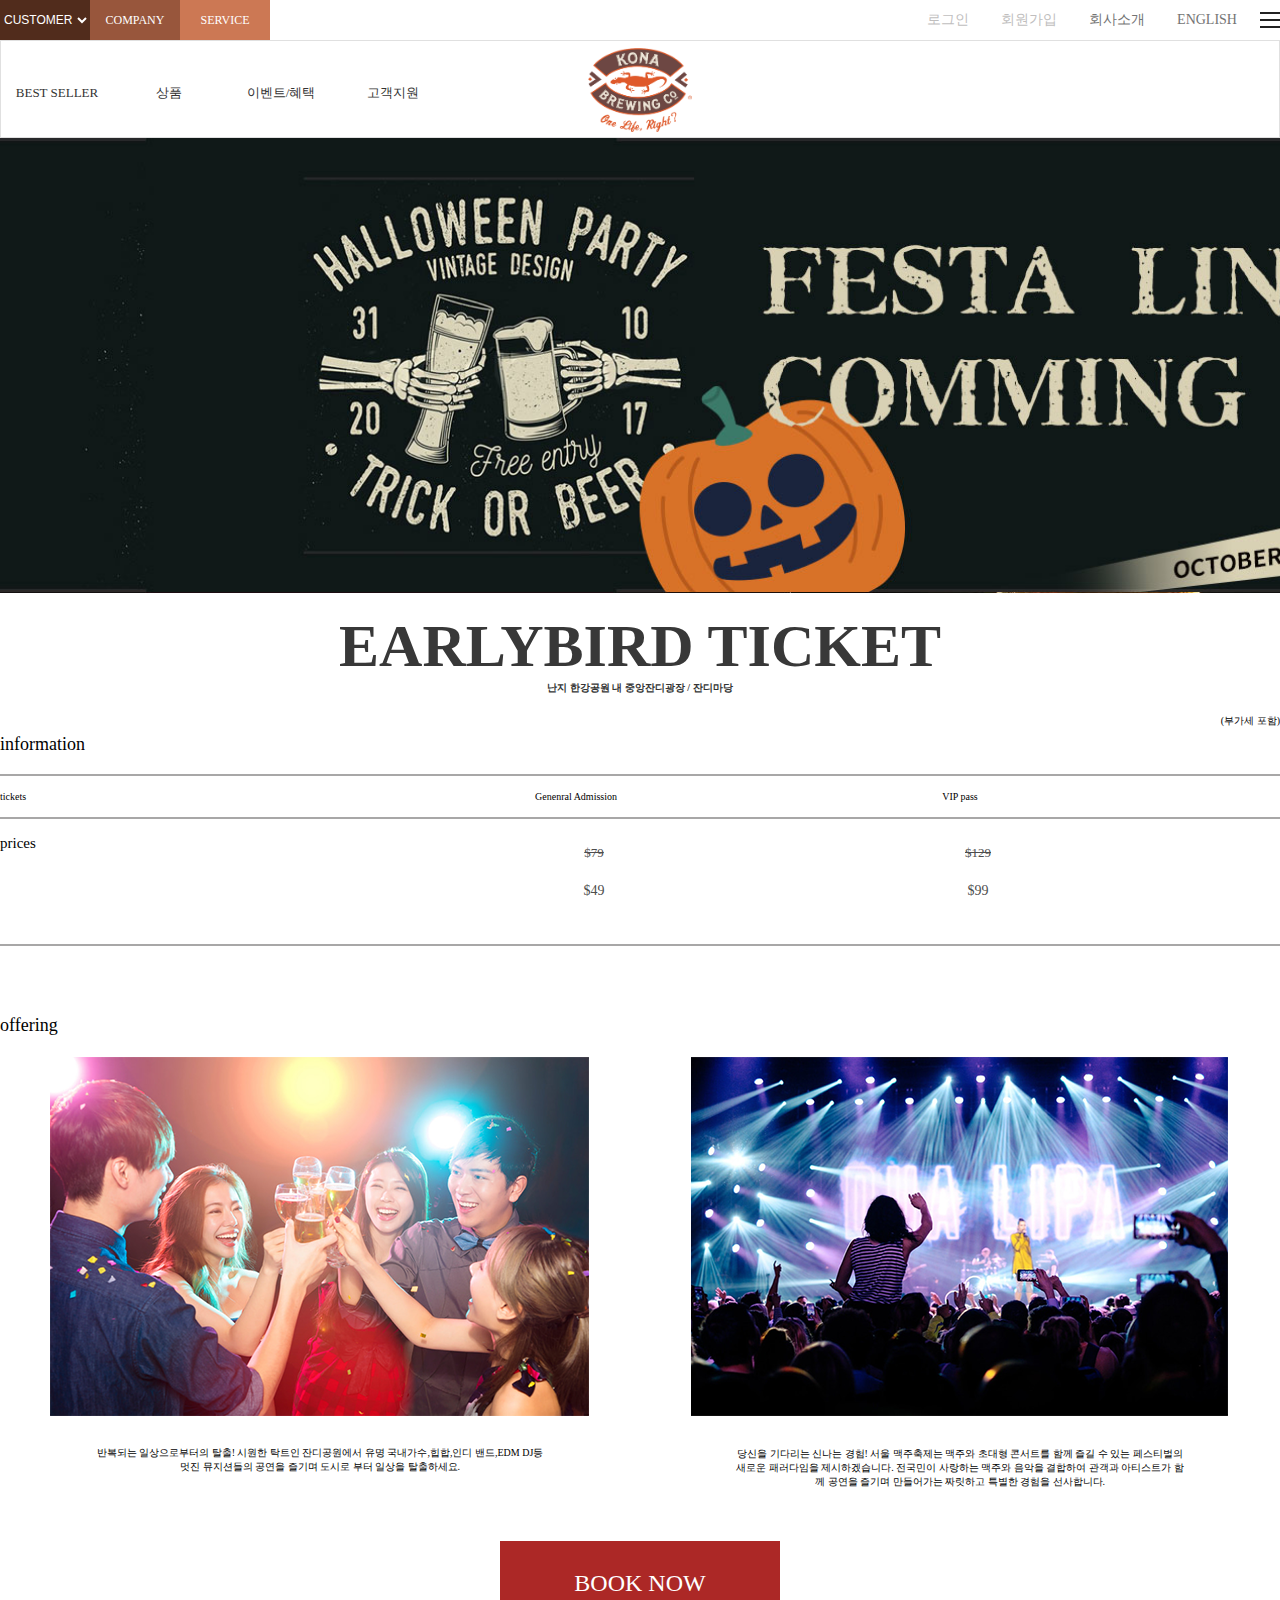
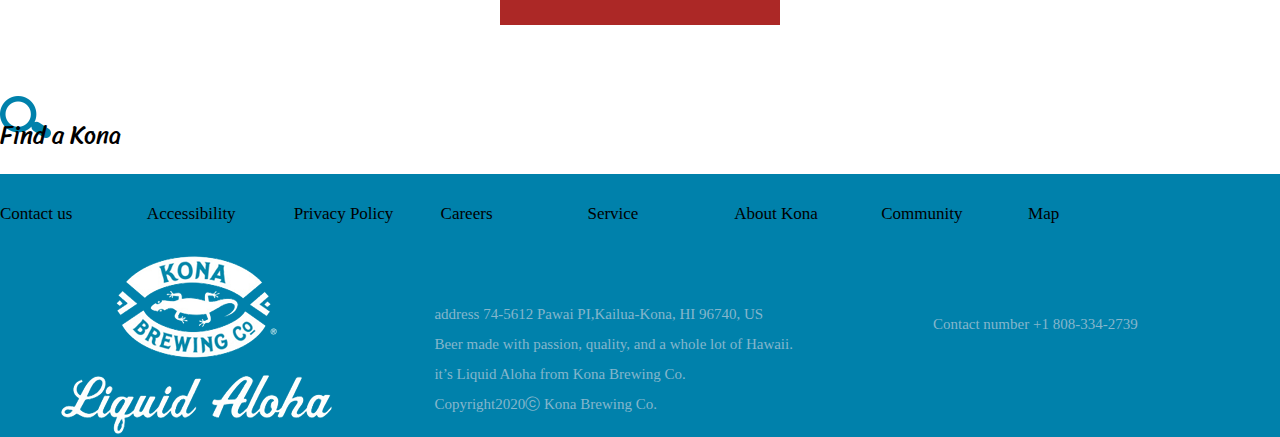
==== commit cb26002f: "update" ====
--- a/sub.html
+++ b/sub.html
@@ -71,16 +71,7 @@
                         <li>COMPANY</li>
                         <li>SERVICE</li>
                     </ul>
-                    <div><a href="#" class="modal">코나이벤트 자세히보기</a></div>
-                    <div id="pop_up">
-                        <div class="img">
-                            <img src="img/beerpopup.jpg">
-                            <div class="btn">
-                                <button>닫기</button>
-                            </div>
-                        </div>
-
-                    </div>
+                    
                     <ul class="login">
                         <li>로그인</li>
                         <li>회원가입</li>
@@ -89,7 +80,7 @@
                     </ul>
                 </div>
             </div>
-            <div></div>
+            
             <div class="bottom_header">
                 <div class="inner">
                     <nav id="nav2" class="navi">
--- a/css/style.css
+++ b/css/style.css
@@ -28,8 +28,6 @@
 
 video {
     width: 100%;
-    position: absolute;
-    top: -20%
 }
 
 /*header*/
@@ -297,7 +295,7 @@
     width: 104px;
     height: 82px;
     position: absolute;
-    top: 50px;
+    top: 48px;
     left: 15%;
     right: 15%;
     margin: 0 auto
@@ -385,7 +383,7 @@
     left: 0;
     right: 0;
     margin: 0 auto;
-
+overflow: hidden;
     position: relative;
 }
 
@@ -410,19 +408,10 @@
     width: 100%;
 }
 
-#slide .slide_photo1 {
-    background-image: url(../img/layout_beer-Recovered_02.jpg);
-    background-size: 100%;
-
-}
-
-#slide .slide_photo2 {}
-
-#slide .slide_photo3 {
-    background-image: url(../img/main1.jpg);
-    background-size: 100%;
-
-}
+
+
+
+
 
 
 .flickerplate {
@@ -442,29 +431,14 @@
     list-style: none
 }
 
-.flickerplate ul.flicks > li {
-    float: left;
-    width: 1%;
-    height: 100%;
-    background-position: center;
-    background-size: cover;
-    display: table
-}
-
 
 .flickerplate ul.flicks > li:nth-child(1) {
-    background-image: url(../img/layout_beer-Recovered_02.jpg);
+    background-image: url(../img/1.jpg);
     background-size: cover
 }
 
 
-.flickerplate ul.flicks > li:nth-child(2) {}
-
-
-.flickerplate ul.flicks > li:nth-child(3) {
-    background-image: url(../img/main1.jpg);
-    background-size: cover
-}
+
 
 
 
@@ -477,14 +451,14 @@
 
 .flickerplate ul.flicks > li .flick-inner {
     height: 100%;
-    padding: 10px;
+   
     color: #fff;
     display: table-cell;
     vertical-align: middle
 }
 
 .flickerplate ul.flicks > li .flick-inner .flick-content {
-    max-width: 68.75em;
+    
     margin-left: auto;
     margin-right: auto
 }
@@ -495,11 +469,7 @@
     padding-top: calc(640/1920*100%);
 }
 
-video {
-    width: 100%;
-    position: absolute;
-    top: -20%
-}
+
 
 .flickerplate ul.flicks > li .flick-title {
     padding: 0px 0px;
@@ -1082,12 +1052,10 @@
 
 .find > .inner {
     height: 78px;
-    width: 1280px
-}
-
-.find > .inner > div {
-    float: left
-}
+    width: 1280px;position: relative
+}
+
+
 
 .find > .inner:after {
     display: block;
@@ -1095,28 +1063,24 @@
     clear: both
 }
 
-.find_set {
-    margin: 15px 45px
-}
+
 
 .find > .inner > .find_set > div:nth-child(1) {
     width: 993px;
     height: 52px;
     background-color: #bfdfea;
     border-radius: 40px;
-    float: left
-}
-
-.find > .inner > .find_set > .search {
-    float: right;
-}
-
-
+   position: absolute;left: 11%;top: 17%
+}
+
+.find > .inner > .find_set> .search {position: absolute;
+    right: 5%;
+    top: 22%;}
 
 .find > .inner > div:first-child {
     font-size: 2.4rem;
     line-height: 78px;
-    font-family: "Sriracha"
+    font-family: "Sriracha";position: absolute
 }
 
 
@@ -1133,9 +1097,9 @@
     width: 10.75%;
     padding-right: 2%
 }
-
-.f_top > ul {
-    color: #85b6cc;
+.f_top > ul a{text-decoration: none;color: #85b6cc}
+.f_top > ul  {
+    
     font-size: 1.7rem;
     width: 90%;
     padding: 30px 0
@@ -1711,7 +1675,7 @@
     }
 
     .find > .inner {
-        width: 98%
+        width: 98%;
     }
 
     .find > .inner > .find_set {
@@ -1726,16 +1690,13 @@
 
 
 
-    .find > .inner > .find_set > .search {
-        width: 16%;
-        padding: 0.6% 0
-    }
-
-    .find > .inner > div:first-child {
-        width: 20%;
-        font-size: 1.8rem
-    }
-
+   
+ 
+    .find > .inner > div:last-child{left: 20%}
+    
+    
+    
+    
     .f_top > ul {
         width: 100%
     }
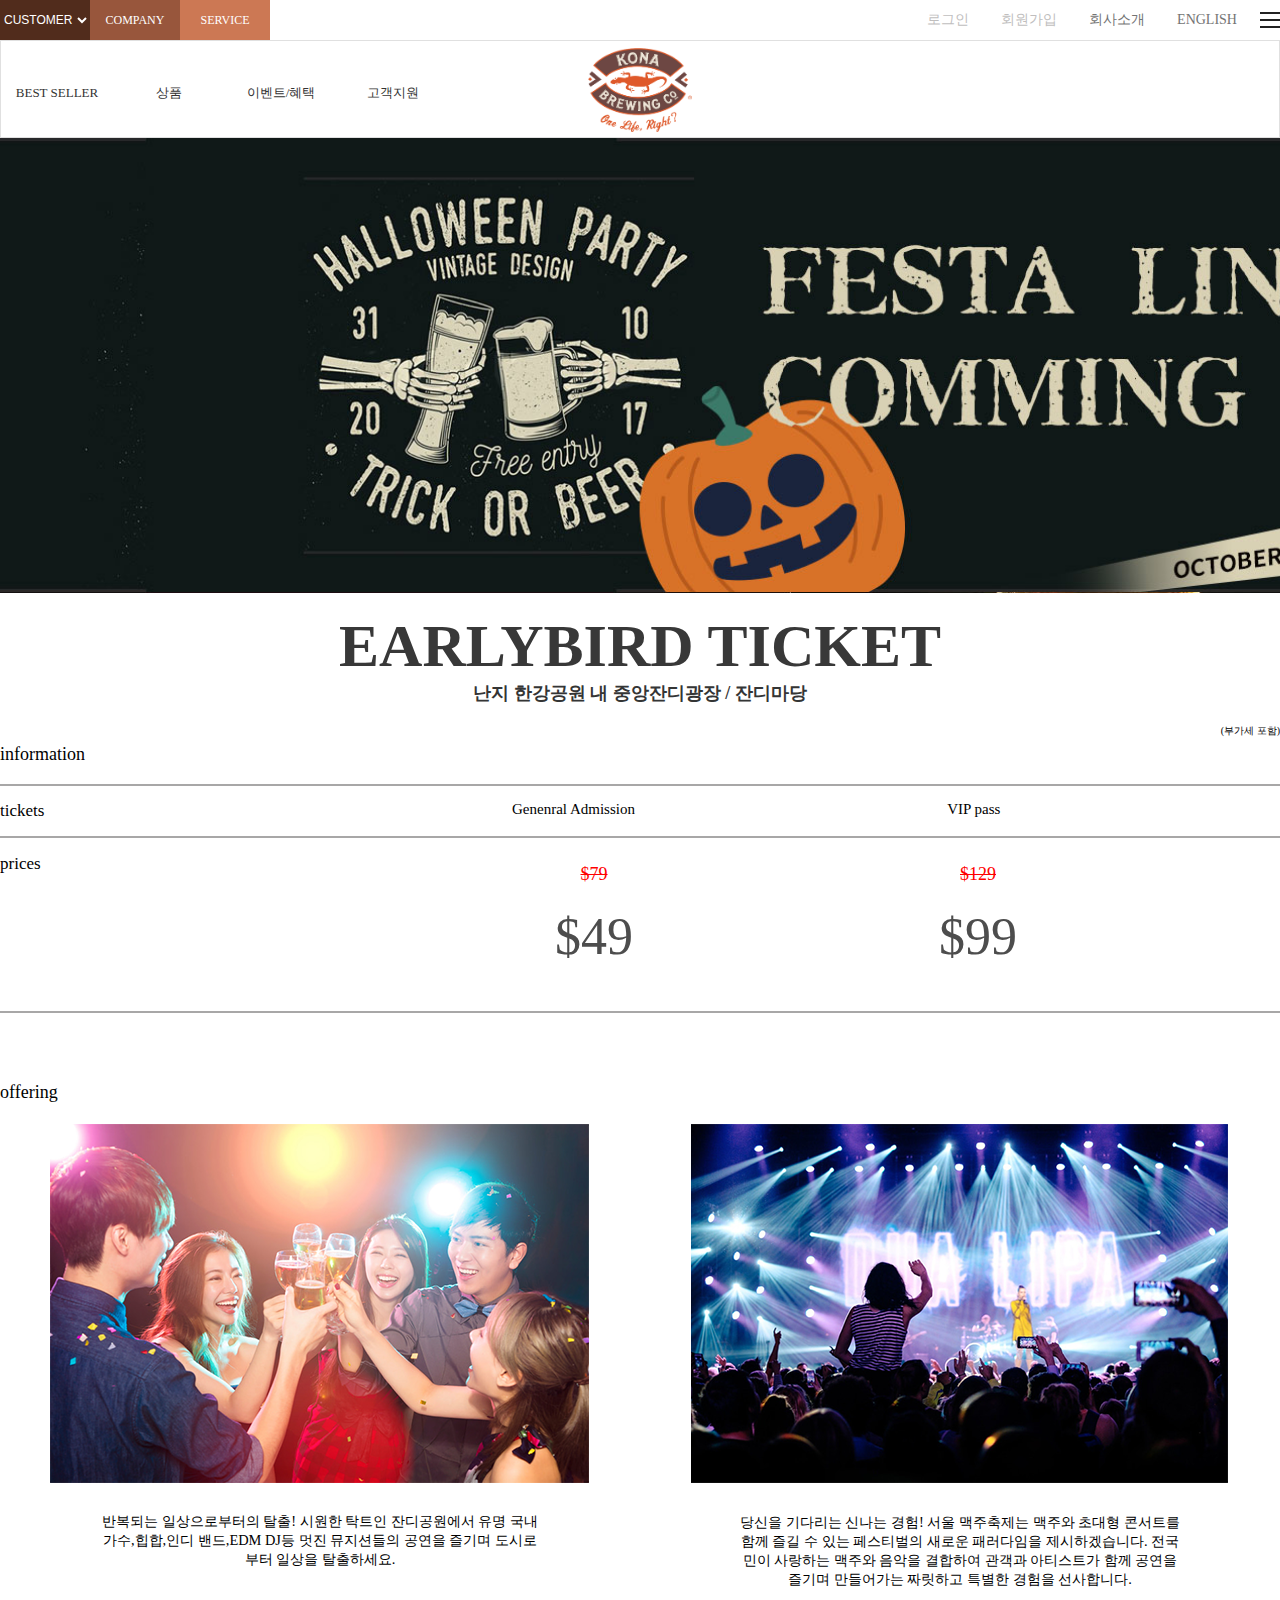
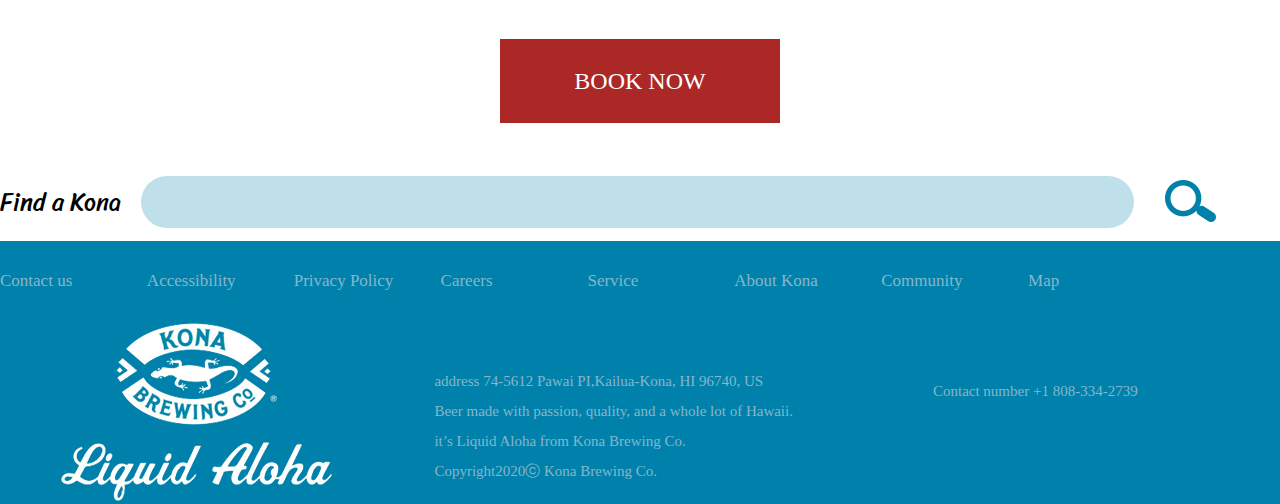
==== commit 30314c74: "update" ====
--- a/sub.html
+++ b/sub.html
@@ -4,7 +4,7 @@
 <head>
     <meta charset="UTF-8">
     <meta name="viewport" content="width=device-width, initial-scale=1.0">
-    <title>Halloween</title>
+    <title>Project1_sub1</title>
     <link href="css/style.css" rel="stylesheet" type="text/css">
     <link href="https://fonts.googleapis.com/css2?family=Sriracha&display=swap" rel="stylesheet">
 </head>
@@ -23,39 +23,37 @@
                         <a href="#" class="close">close</a>
                         <ul class="left_gnb">
                             <li>
-                                <a href="#">menu1</a>
-                                <ul>
-                                    <li><a href="#">sub1</a></li>
-                                    <li><a href="#">sub2</a></li>
-                                    <li><a href="#">sub3</a></li>
-                                    <li><a href="#">sub4</a></li>
-                                </ul>
-                            </li>
-                            <li>
-                                <a href="#">menu2</a>
-                                <ul>
-                                    <li><a href="#">sub1</a></li>
-                                    <li><a href="#">sub2</a></li>
-                                    <li><a href="#">sub3</a></li>
-                                    <li><a href="#">sub4</a></li>
-                                </ul>
-                            </li>
-                            <li>
-                                <a href="#">menu3</a>
-                                <ul>
-                                    <li><a href="#">sub1</a></li>
-                                    <li><a href="#">sub2</a></li>
-                                    <li><a href="#">sub3</a></li>
-                                    <li><a href="#">sub4</a></li>
-                                </ul>
-                            </li>
-                            <li>
-                                <a href="#">menu4</a>
-                                <ul>
-                                    <li><a href="#">sub1</a></li>
-                                    <li><a href="#">sub2</a></li>
-                                    <li><a href="#">sub3</a></li>
-                                    <li><a href="#">sub4</a></li>
+                                <a href="#">Best Seller</a>
+                                <ul>
+                                    <li><a href="#">Awards</a></li>
+                                    <li><a href="#">Origin Story</a></li>
+                                    
+                                </ul>
+                            </li>
+                            <li>
+                                <a href="#">상품</a>
+                                <ul>
+                                    <li><a href="#">Our Beer</a></li>
+                                    <li><a href="#">Lager</a></li>
+                                    <li><a href="#">Ale</a></li>
+                                    <li><a href="#">IPA</a></li>
+                                    <li><a href="#">Stout</a></li>
+                                </ul>
+                            </li>
+                            <li>
+                                <a href="#">이벤트/혜택</a>
+                                <ul>
+                                    <li><a href="#">제휴카드</a></li>
+                                    <li><a href="#">진행중이벤트</a></li>
+                                    
+                                </ul>
+                            </li>
+                            <li>
+                                <a href="#">고객지원</a>
+                                <ul>
+                                    <li><a href="#">FAQ</a></li>
+                                    <li><a href="#">QnA</a></li>
+                                   
                                 </ul>
                             </li>
                         </ul>
@@ -182,30 +180,32 @@
                                 공연을 즐기며 만들어가는 짜릿하고 특별한 경험을 선사합니다.</p>
                         </div>
                     </div>
-                    <div class="reserve">BOOK NOW</div>
+                    <div class="reserve"><a href="#">BOOK NOW</a></div>
                 </div>
 
             </div>
         </div>
         <section class="find">
-            <div class="inner">
-                <div>Find a Kona</div>
-                <div></div>
-                <div class="search"><i><img src="img/search.png"></i></div>
-            </div>
-        </section>
+                <div class="inner">
+                    <div>Find a Kona</div>
+                    <div class="find_set">
+                        <div></div>
+                        <div class="search"><i><img src="img/search.png" ></i></div>
+                    </div>
+                </div>
+            </section>
         <footer id="footer">
             <div class="inner">
                 <div class="f_top">
                     <ul>
-                        <li>Contact us</li>
-                        <li>Accessibility</li>
-                        <li>Privacy Policy</li>
-                        <li>Careers</li>
-                        <li>Service</li>
-                        <li>About Kona</li>
-                        <li>Community</li>
-                        <li>Map</li>
+                        <li><a target="_blank" href="https://www.konabrewinghawaii.com/contact-us">Contact us</a></li>
+                        <li><a target="_blank" href="https://www.konabrewinghawaii.com/privacy-policy">Accessibility</a></li>
+                        <li><a target="_blank" href="https://www.konabrewinghawaii.com/privacy-policy">Privacy Policy</a></li>
+                        <li><a target="_blank" href="https://www.konabrewinghawaii.com/privacy-policy">Careers</a></li>
+                        <li><a target="_blank" href="https://www.konabrewinghawaii.com/privacy-policy">Service</a></li>
+                        <li><a target="_blank" href="https://www.konabrewinghawaii.com/contact-us">About Kona</a></li>
+                        <li><a target="_blank" href="https://www.konabrewinghawaii.com/contact-us">Community</a></li>
+                        <li><a target="_blank" href="https://konabrewingco.com/find-a-kona">Map</a></li>
                     </ul>
                 </div>
                 <div class="f_bottom">
--- a/css/style.css
+++ b/css/style.css
@@ -107,9 +107,9 @@
     position: absolute;
     right: 0;
     top: 0;
-    color: #000;
+    color: #fff;
     line-height: 50px;
-    text-align: center;
+    text-align: center;text-decoration: none;font-size: small
 }
 
 .left_gnbWrap {
@@ -121,7 +121,7 @@
     background-color: #5bb6d0;
     padding-top: 50px;
     z-index: 999;
-    transition: all 0.3s;
+    transition: all 0.3s
 }
 
 .left_gnbWrap.on {
@@ -140,11 +140,11 @@
     width: 100%;
     height: 50px;
     background-color: #addae7;
-    color: black;
+    color: #fff;text-decoration: none;font-size: small;
 }
 
 .left_gnb > li > a.on {
-    background-color: #f2ce5a;
+    background-color: #f2ce5a;color: #fff;text-decoration: none;font-size: small
 }
 
 .left_gnb > li > ul {
@@ -158,7 +158,7 @@
     width: 100%;
     height: 50px;
     background-color: #f3e5b8;
-    color: black;
+    color: #fff;text-decoration: none;font-size: small
 }
 
 
@@ -326,66 +326,7 @@
 }
 
 
-/*popup*/
-#pop_up {
-    width: 100%;
-    height: 100%;
-    position: fixed;
-    left: 0;
-    top: 0;
-    background: rgba(0, 0, 0, 0.6);
-    z-index: 99;
-    display: none;
-}
-
-/*뒷 배경*/
-#pop_up .img {
-    position: fixed;
-    left: 50%;
-    top: 50%;
-    transform: translate(-50%, -50%);
-    background: white;
-    text-align: center;
-}
-
-#pop_up .img img {
-    display: block;
-    padding: 20px;
-}
-
-button {
-    cursor: pointer;
-}
-
-#pop_up .btn {
-    margin: 20px 0;
-    text-align: center;
-}
-
-#pop_up .btn button {
-    padding: 6px 12px;
-    border: none;
-    border-radius: 6px;
-    background: #009688;
-    color: white;
-}
-
-.modal {
-    display: block;
-    padding: 12px 0 0 23%;
-        text-decoration: none;
-    color: brown;font-size: 1.2rem
-}
-
-.mainimg {
-    width: 100%;
-    height: 640px;
-    left: 0;
-    right: 0;
-    margin: 0 auto;
-overflow: hidden;
-    position: relative;
-}
+
 
 /*main*/
 #slide .container {
@@ -1286,6 +1227,7 @@
     color: #343535;
     padding: 1.5% 0
 }
+.s_title>h4{font-size: 1.8rem}
 
 .box1 > .inner > ul:first-child > li:nth-child(1) {
     float: left
@@ -1321,10 +1263,12 @@
 
 .box1 > .inner > ul:nth-child(3) > li {
     float: left;
-    width: 30%;
+    width: 40%;
     padding: 1.2% 0;
-    text-align: center
-}
+    font-size: 1.7rem
+}
+.box1 > .inner > ul:nth-child(3) > li:nth-child(2){width: 34%;font-size: 1.5rem}
+.box1 > .inner > ul:nth-child(3) > li:last-child{width: auto;font-size: 1.5rem}
 
 .box1 > .inner > ul:nth-child(3) > li:first-child {
     text-align: left
@@ -1346,13 +1290,13 @@
 }
 
 .price > li > dl > dd:nth-child(1) {
-    font-size: 1.3rem;
+    font-size: 1.8rem;color: red;
     text-decoration-line: line-through
 }
 
 .price > li:first-child {
     text-align: left;
-    font-size: 1.5rem
+    font-size: 1.7rem
 }
 
 .price:after {
@@ -1386,15 +1330,17 @@
     width: 280px;
     height: 84px;
     text-align: center;
-    color: #fff;
-    font-size: 2.4rem;
+    
     line-height: 84px;
     margin: 1.8% auto;
 }
+.reserve>a{text-decoration: none;color: #fff;
+    font-size: 2.4rem; }
 
 .s_con > div > p {
     width: 70%;
-    margin: 4.5% auto
+    margin: 3.5% auto
+        ;font-size: 1.44rem
 }
 
 .sub_contents > p {
@@ -1402,14 +1348,41 @@
     padding: 1.5% 0
 }
 
-
+/*sub2_아코디언*/
+ .layer1 {
+            margin: 0;
+            padding: 0;
+            width: 500px;
+        }
+
+        .heading {
+            margin: 1px;
+            color: #fff;
+            padding: 3px 10px;
+            cursor: pointer;
+            position: relative;
+            background-color: #c30;
+        }
+
+        .content {
+            padding: 5px 10px;
+            background-color: #fafafa;
+        }
+
+        p {
+            padding: 5px 0;
+        }
 
 /*sub2*/
 
-
-#sub_2{background-image: url(../img/sub2_bg.jpg);background-size: cover;width: 100%;height: 1800px}
-
-
+/*글씨체-->*/
+.niccone{font-family: 'Niconne', cursive;font-size: 2.4rem;font-weight: 400}
+.widelyable{font-family: 'Niconne', cursive;font-size: 2.4rem;padding-top: 25px}
+/*글씨체-end->*/
+
+#sub_2{background-image: url(../img/sub2_bg.jpg);background-size: cover;width: 100%;height: auto}
+
+.sub_scribe{width: 40%;font-size: 1.5rem;text-align: center;margin: 1% auto}
 
 .ourbeer{width: 200px;height: 50px;text-align: center;margin: 0 auto;padding-top: 8%}
 .ourbeer>img{width: 100%}
@@ -1424,6 +1397,9 @@
 
 #sub_2 .inner:after{display: block;content: "";clear: both}
 
+.sub2_container{padding-bottom: 6%}
+
+.sub_beer_txt{width: 60%;font-size: 1.4rem;padding-top: 15px;padding-bottom: 20px}
 /*아코디언*/
 
 
@@ -1440,7 +1416,7 @@
 	margin:0 0 2px;
 }
 dd{
-	font-size:14px;
+	font-size:5.2rem;
 	color:#4d4d4d;
 	background:#fff;
 	padding:10px 20px;
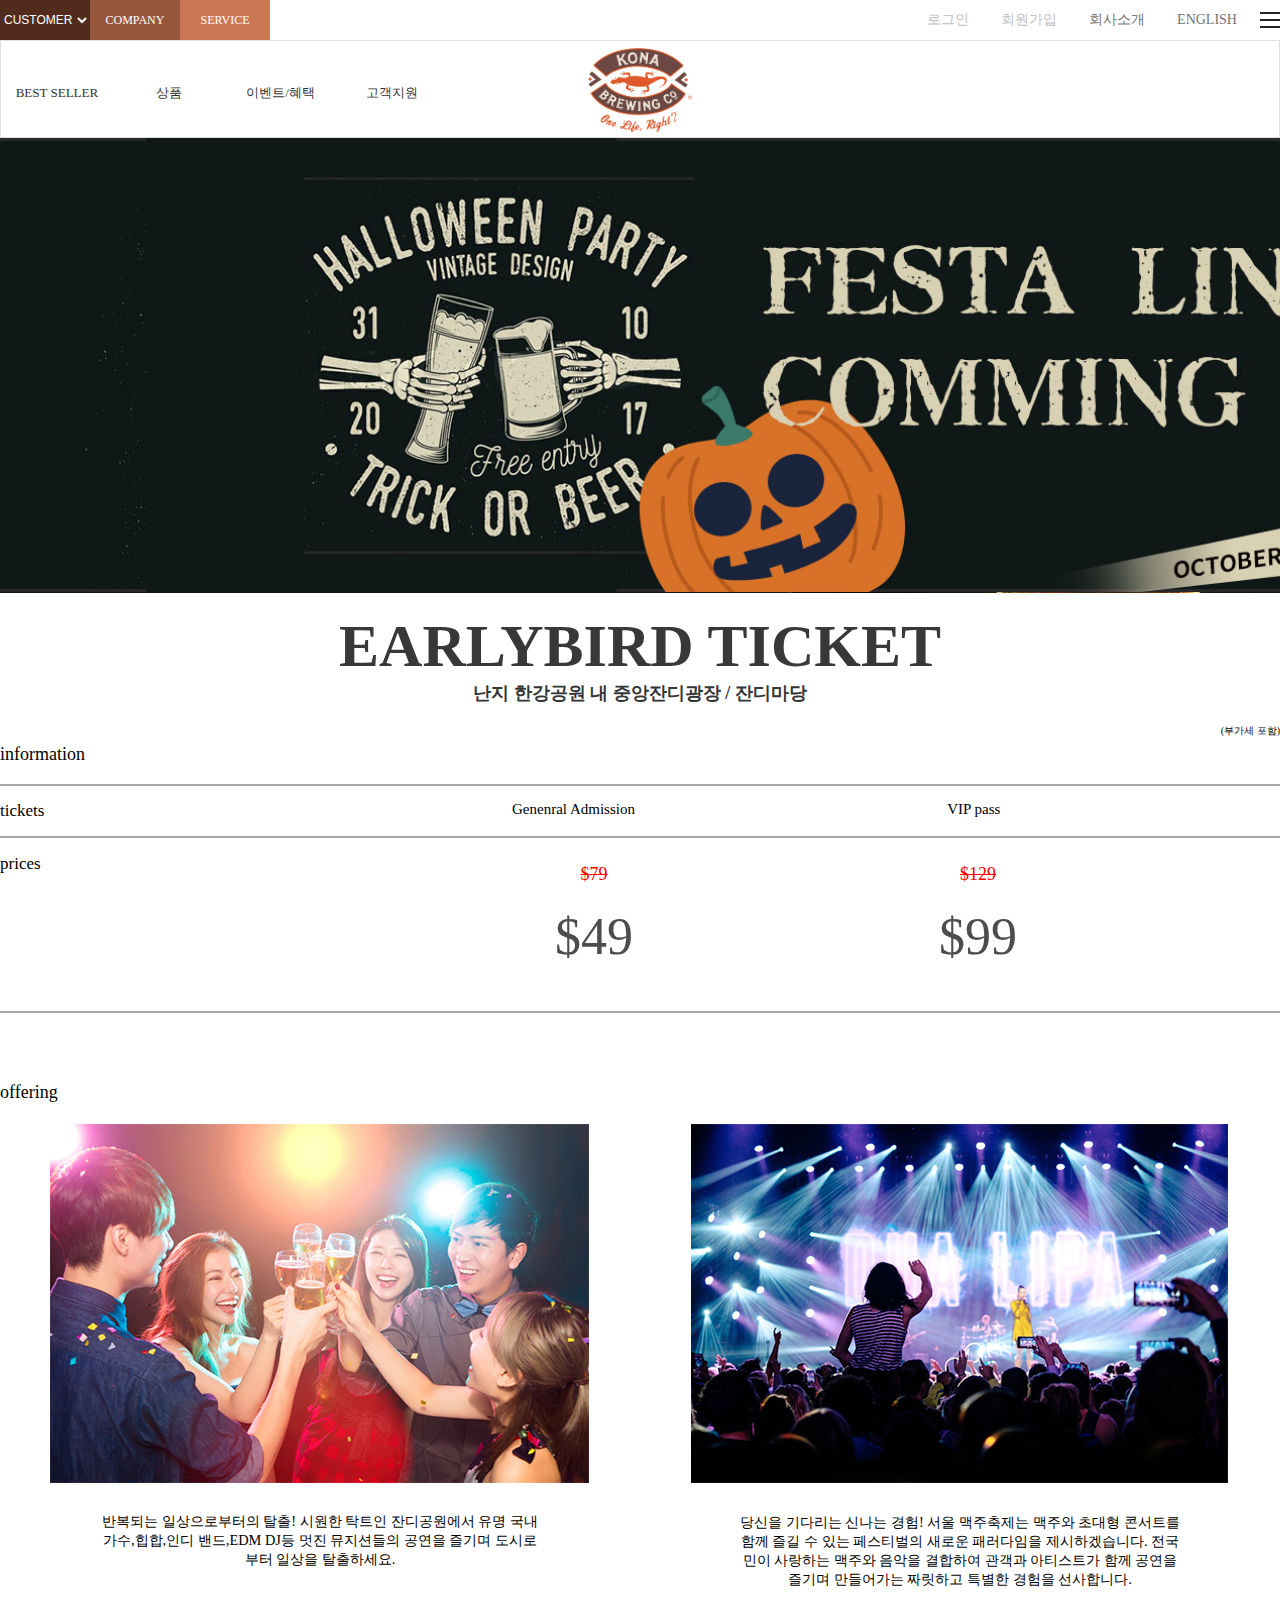
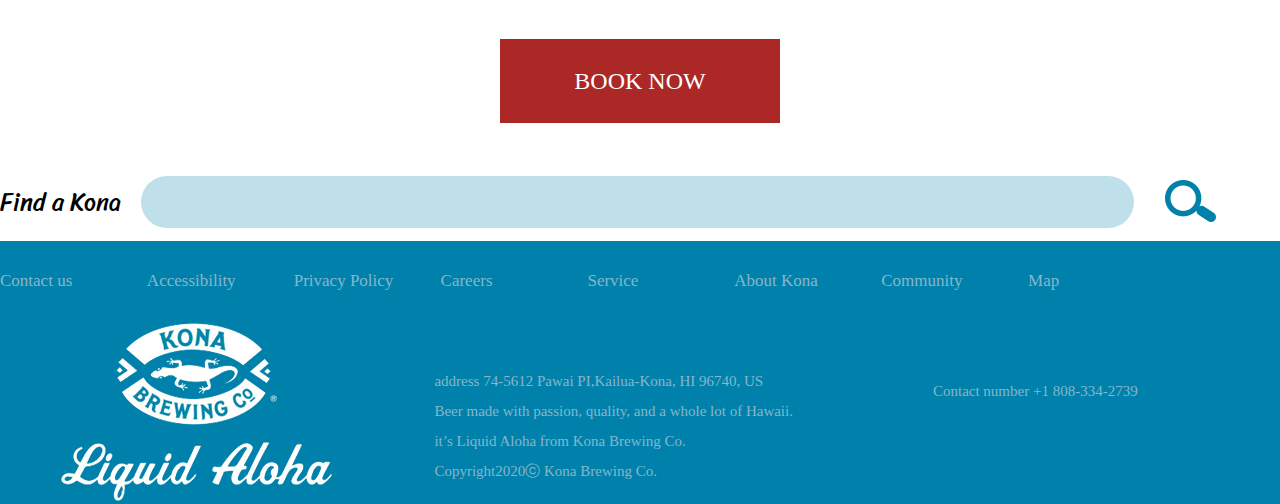
==== commit c59f5f5c: "upda" ====
--- a/sub.html
+++ b/sub.html
@@ -4,7 +4,7 @@
 <head>
     <meta charset="UTF-8">
     <meta name="viewport" content="width=device-width, initial-scale=1.0">
-    <title>Project1_sub1</title>
+    <title>Halloween</title>
     <link href="css/style.css" rel="stylesheet" type="text/css">
     <link href="https://fonts.googleapis.com/css2?family=Sriracha&display=swap" rel="stylesheet">
 </head>
--- a/css/style.css
+++ b/css/style.css
@@ -29,6 +29,8 @@
 video {
     width: 100%;
 }
+
+
 
 /*header*/
 .m_menu {
@@ -420,6 +422,9 @@
 }
 
 @media only screen and (max-width: 43.813em) {
+
+    
+    
     .flickerplate ul.flicks > li .flick-title {
         font-size: 1.667em
     }
@@ -819,9 +824,9 @@
 
 .h_right {
     position: absolute;
-    width: 50%;
+    width: auto;
     top: 32%;
-    right: -15%;
+    right: 5%;
     font-size: 4.5rem;
     color: #fff;
     font-weight: bold;
@@ -838,8 +843,10 @@
     margin-top: 160px
 }
 
+.inner {
+    width: 100%;}
 .Halloween > .inner {
-    width: 1280px;
+    width: 100%;
     height: 340px;
     position: relative;
 }
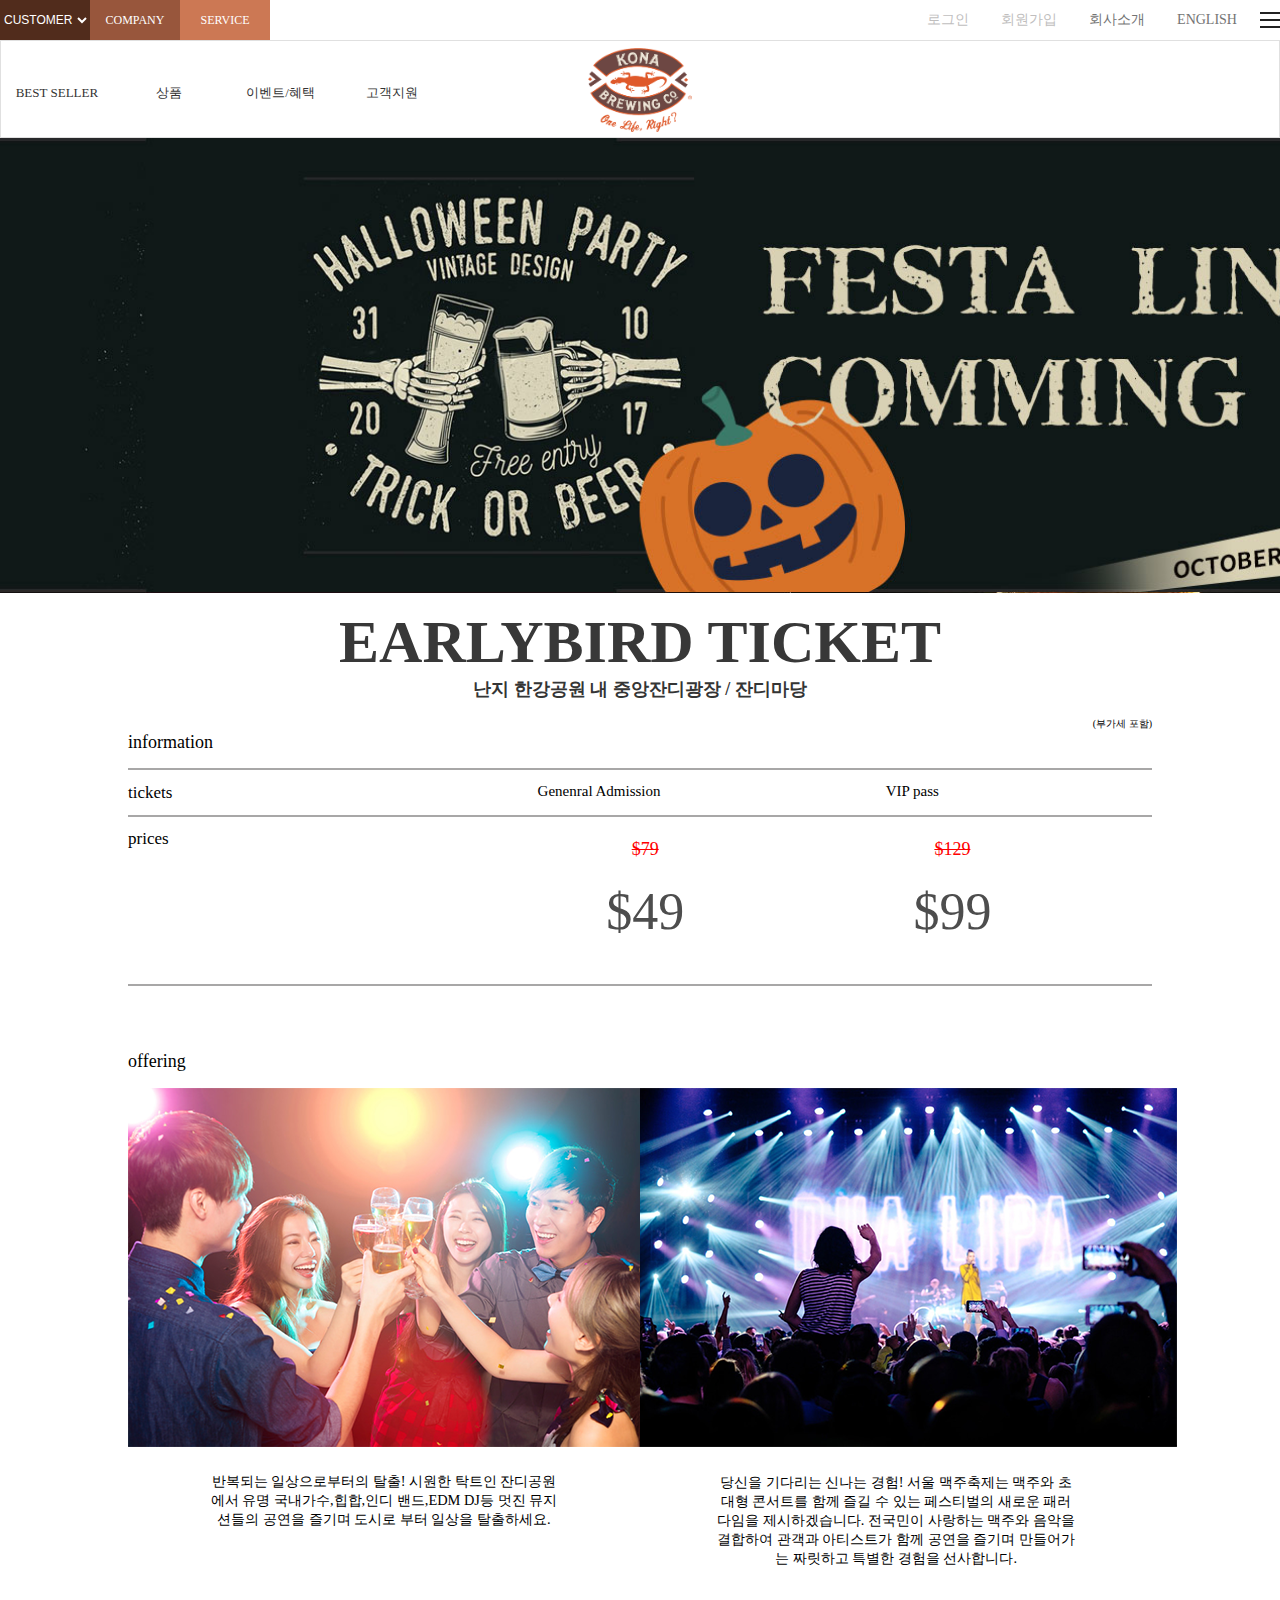
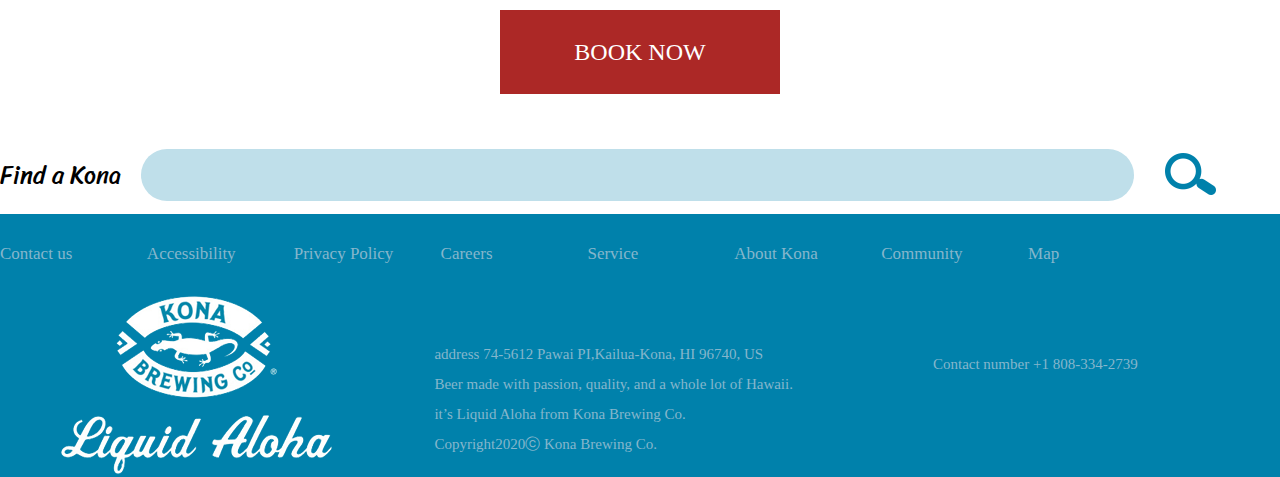
==== commit 938183c0: "df" ====
--- a/sub.html
+++ b/sub.html
@@ -130,7 +130,7 @@
         </header>
         <div class="sub_main"></div>
         <div class="box1">
-            <div class="inner">
+            <div class="inner sub_inner">
                 <div class="s_title">
                     <h2>EARLYBIRD TICKET</h2>
                     <h4>난지 한강공원 내 중앙잔디광장 / 잔디마당</h4>
--- a/css/style.css
+++ b/css/style.css
@@ -235,7 +235,7 @@
 
 #nav2 .depth1 ul {
     border-right: 1px solid #ccc;
-    height: 200px;
+    height: 260px;
     opacity: 0;
     transition: opacity 1s;
     padding: 0 10px;
@@ -1220,7 +1220,15 @@
 
 
 
-/*sub*/
+/*sub1*/
+
+
+.inner.sub_inner{width: 80%!important}
+
+
+
+
+
 .sub_main {
     background-image: url(../img/sub_main.jpg);
     width: 100%;
@@ -1370,6 +1378,8 @@
             position: relative;
             background-color: #c30;
         }
+
+
 
         .content {
             padding: 5px 10px;
